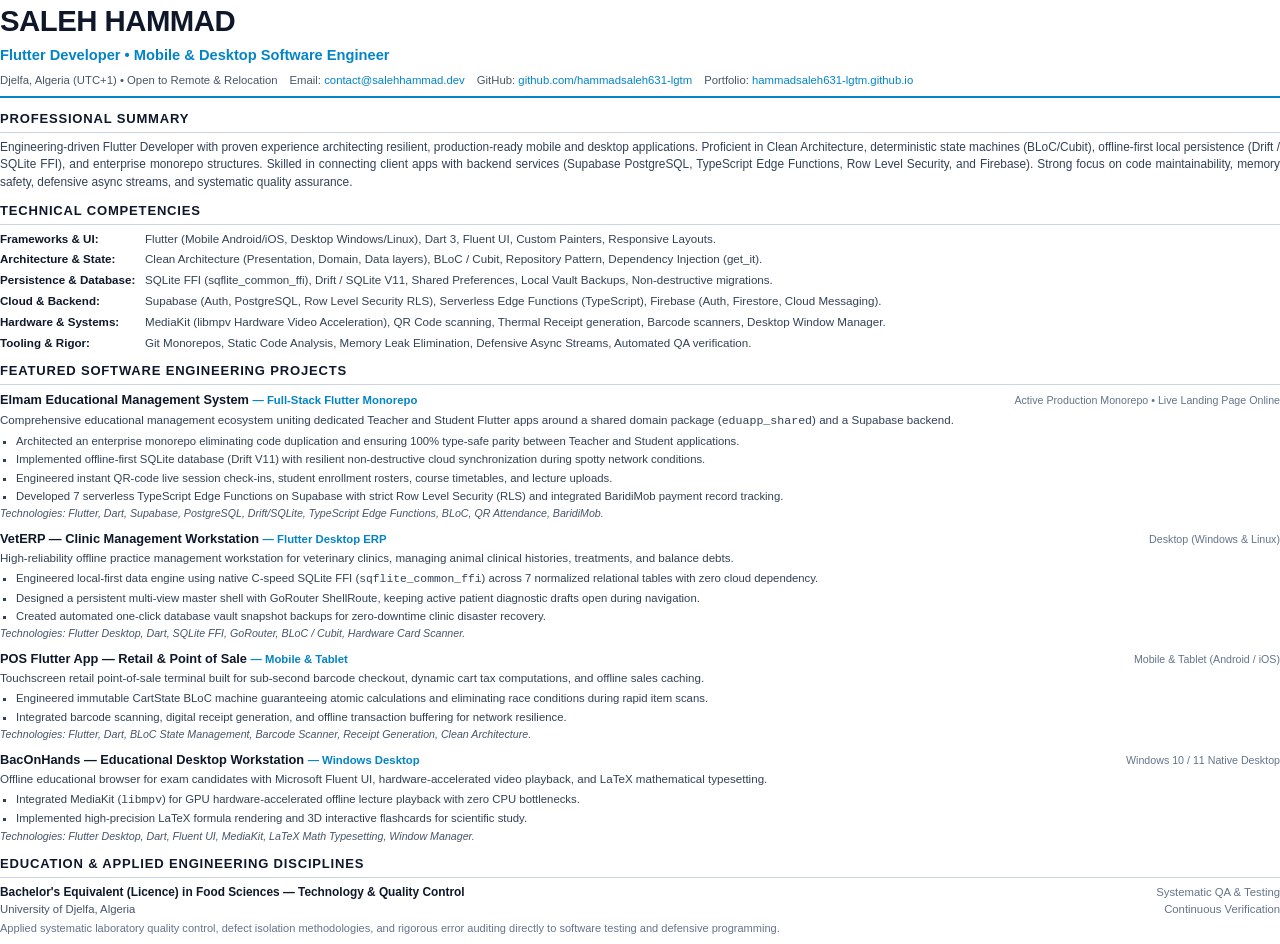
==== public/assets/docs/Saleh_Hammad_Flutter_Developer_Resume.html @ 2e01a414 "feat: integrate Elmam flagship screenshots, add ATS Flutter resume, and enhance recruiter conversion" ====
<!DOCTYPE html>
<html lang="en">
<head>
<meta charset="utf-8">
<title>Saleh Hammad — Flutter Developer Resume</title>
<style>
  @page {
    size: A4;
    margin: 12mm 15mm;
  }
  * {
    box-sizing: border-box;
    margin: 0;
    padding: 0;
  }
  body {
    font-family: -apple-system, BlinkMacSystemFont, 'Segoe UI', Roboto, 'Helvetica Neue', Arial, sans-serif;
    color: #1e293b;
    background: #ffffff;
    font-size: 9.5pt;
    line-height: 1.45;
  }
  .header {
    border-bottom: 2px solid #0284c7;
    padding-bottom: 8px;
    margin-bottom: 12px;
  }
  .name {
    font-size: 22pt;
    font-weight: 800;
    color: #0f172a;
    letter-spacing: -0.5px;
    text-transform: uppercase;
  }
  .headline {
    font-size: 11pt;
    font-weight: 600;
    color: #0284c7;
    margin-top: 2px;
    margin-bottom: 6px;
  }
  .contact-bar {
    font-size: 8.5pt;
    color: #475569;
    display: flex;
    flex-wrap: wrap;
    gap: 12px;
  }
  .contact-bar a {
    color: #0284c7;
    text-decoration: none;
    font-weight: 500;
  }
  
  .section {
    margin-bottom: 11px;
  }
  .section-title {
    font-size: 9.8pt;
    font-weight: 800;
    color: #0f172a;
    text-transform: uppercase;
    letter-spacing: 0.8px;
    border-bottom: 1px solid #cbd5e1;
    padding-bottom: 3px;
    margin-bottom: 6px;
  }
  
  .summary {
    font-size: 8.9pt;
    color: #334155;
    text-align: justify;
  }

  .skills-grid {
    display: grid;
    grid-template-columns: 145px 1fr;
    row-gap: 4px;
    font-size: 8.7pt;
  }
  .skill-category {
    font-weight: 700;
    color: #0f172a;
  }
  .skill-items {
    color: #334155;
  }
  
  .project-item {
    margin-bottom: 8px;
  }
  .project-header {
    display: flex;
    justify-content: space-between;
    align-items: baseline;
    margin-bottom: 2px;
  }
  .project-title {
    font-size: 9.6pt;
    font-weight: 700;
    color: #0f172a;
  }
  .project-role {
    font-size: 8.5pt;
    color: #0284c7;
    font-weight: 600;
  }
  .project-meta {
    font-size: 8pt;
    color: #64748b;
  }
  .project-desc {
    font-size: 8.7pt;
    color: #334155;
    margin-bottom: 3px;
  }
  .project-bullets {
    list-style-type: square;
    margin-left: 16px;
    font-size: 8.5pt;
    color: #334155;
  }
  .project-bullets li {
    margin-bottom: 2px;
  }
  .project-tech {
    font-size: 8pt;
    color: #475569;
    font-style: italic;
    margin-top: 2px;
  }

  .education-block {
    display: flex;
    justify-content: space-between;
    font-size: 8.9pt;
  }
  .edu-degree {
    font-weight: 700;
    color: #0f172a;
  }
  .edu-school {
    color: #475569;
    font-size: 8.5pt;
  }
  .edu-note {
    font-size: 8.3pt;
    color: #64748b;
    margin-top: 2px;
  }
</style>
</head>
<body>

  <div class="header">
    <div class="name">Saleh Hammad</div>
    <div class="headline">Flutter Developer &bull; Mobile & Desktop Software Engineer</div>
    <div class="contact-bar">
      <span>Djelfa, Algeria (UTC+1) &bull; Open to Remote & Relocation</span>
      <span>Email: <a href="mailto:contact@salehhammad.dev">contact@salehhammad.dev</a></span>
      <span>GitHub: <a href="https://github.com/hammadsaleh631-lgtm">github.com/hammadsaleh631-lgtm</a></span>
      <span>Portfolio: <a href="https://hammadsaleh631-lgtm.github.io">hammadsaleh631-lgtm.github.io</a></span>
    </div>
  </div>

  <div class="section">
    <div class="section-title">Professional Summary</div>
    <p class="summary">
      Engineering-driven Flutter Developer with proven experience architecting resilient, production-ready mobile and desktop applications. Proficient in Clean Architecture, deterministic state machines (BLoC/Cubit), offline-first local persistence (Drift / SQLite FFI), and enterprise monorepo structures. Skilled in connecting client apps with backend services (Supabase PostgreSQL, TypeScript Edge Functions, Row Level Security, and Firebase). Strong focus on code maintainability, memory safety, defensive async streams, and systematic quality assurance.
    </p>
  </div>

  <div class="section">
    <div class="section-title">Technical Competencies</div>
    <div class="skills-grid">
      <div class="skill-category">Frameworks & UI:</div>
      <div class="skill-items">Flutter (Mobile Android/iOS, Desktop Windows/Linux), Dart 3, Fluent UI, Custom Painters, Responsive Layouts.</div>
      
      <div class="skill-category">Architecture & State:</div>
      <div class="skill-items">Clean Architecture (Presentation, Domain, Data layers), BLoC / Cubit, Repository Pattern, Dependency Injection (get_it).</div>
      
      <div class="skill-category">Persistence & Database:</div>
      <div class="skill-items">SQLite FFI (sqflite_common_ffi), Drift / SQLite V11, Shared Preferences, Local Vault Backups, Non-destructive migrations.</div>
      
      <div class="skill-category">Cloud & Backend:</div>
      <div class="skill-items">Supabase (Auth, PostgreSQL, Row Level Security RLS), Serverless Edge Functions (TypeScript), Firebase (Auth, Firestore, Cloud Messaging).</div>
      
      <div class="skill-category">Hardware & Systems:</div>
      <div class="skill-items">MediaKit (libmpv Hardware Video Acceleration), QR Code scanning, Thermal Receipt generation, Barcode scanners, Desktop Window Manager.</div>
      
      <div class="skill-category">Tooling & Rigor:</div>
      <div class="skill-items">Git Monorepos, Static Code Analysis, Memory Leak Elimination, Defensive Async Streams, Automated QA verification.</div>
    </div>
  </div>

  <div class="section">
    <div class="section-title">Featured Software Engineering Projects</div>

    <!-- Project 1: Elmam -->
    <div class="project-item">
      <div class="project-header">
        <div>
          <span class="project-title">Elmam Educational Management System</span>
          <span class="project-role"> — Full-Stack Flutter Monorepo</span>
        </div>
        <div class="project-meta">Active Production Monorepo &bull; Live Landing Page Online</div>
      </div>
      <p class="project-desc">
        Comprehensive educational management ecosystem uniting dedicated Teacher and Student Flutter apps around a shared domain package (<code>eduapp_shared</code>) and a Supabase backend.
      </p>
      <ul class="project-bullets">
        <li>Architected an enterprise monorepo eliminating code duplication and ensuring 100% type-safe parity between Teacher and Student applications.</li>
        <li>Implemented offline-first SQLite database (Drift V11) with resilient non-destructive cloud synchronization during spotty network conditions.</li>
        <li>Engineered instant QR-code live session check-ins, student enrollment rosters, course timetables, and lecture uploads.</li>
        <li>Developed 7 serverless TypeScript Edge Functions on Supabase with strict Row Level Security (RLS) and integrated BaridiMob payment record tracking.</li>
      </ul>
      <div class="project-tech">Technologies: Flutter, Dart, Supabase, PostgreSQL, Drift/SQLite, TypeScript Edge Functions, BLoC, QR Attendance, BaridiMob.</div>
    </div>

    <!-- Project 2: VetERP -->
    <div class="project-item">
      <div class="project-header">
        <div>
          <span class="project-title">VetERP — Clinic Management Workstation</span>
          <span class="project-role"> — Flutter Desktop ERP</span>
        </div>
        <div class="project-meta">Desktop (Windows & Linux)</div>
      </div>
      <p class="project-desc">
        High-reliability offline practice management workstation for veterinary clinics, managing animal clinical histories, treatments, and balance debts.
      </p>
      <ul class="project-bullets">
        <li>Engineered local-first data engine using native C-speed SQLite FFI (<code>sqflite_common_ffi</code>) across 7 normalized relational tables with zero cloud dependency.</li>
        <li>Designed a persistent multi-view master shell with GoRouter ShellRoute, keeping active patient diagnostic drafts open during navigation.</li>
        <li>Created automated one-click database vault snapshot backups for zero-downtime clinic disaster recovery.</li>
      </ul>
      <div class="project-tech">Technologies: Flutter Desktop, Dart, SQLite FFI, GoRouter, BLoC / Cubit, Hardware Card Scanner.</div>
    </div>

    <!-- Project 3: POS Flutter App -->
    <div class="project-item">
      <div class="project-header">
        <div>
          <span class="project-title">POS Flutter App — Retail & Point of Sale</span>
          <span class="project-role"> — Mobile & Tablet</span>
        </div>
        <div class="project-meta">Mobile & Tablet (Android / iOS)</div>
      </div>
      <p class="project-desc">
        Touchscreen retail point-of-sale terminal built for sub-second barcode checkout, dynamic cart tax computations, and offline sales caching.
      </p>
      <ul class="project-bullets">
        <li>Engineered immutable CartState BLoC machine guaranteeing atomic calculations and eliminating race conditions during rapid item scans.</li>
        <li>Integrated barcode scanning, digital receipt generation, and offline transaction buffering for network resilience.</li>
      </ul>
      <div class="project-tech">Technologies: Flutter, Dart, BLoC State Management, Barcode Scanner, Receipt Generation, Clean Architecture.</div>
    </div>

    <!-- Project 4: BacOnHands -->
    <div class="project-item">
      <div class="project-header">
        <div>
          <span class="project-title">BacOnHands — Educational Desktop Workstation</span>
          <span class="project-role"> — Windows Desktop</span>
        </div>
        <div class="project-meta">Windows 10 / 11 Native Desktop</div>
      </div>
      <p class="project-desc">
        Offline educational browser for exam candidates with Microsoft Fluent UI, hardware-accelerated video playback, and LaTeX mathematical typesetting.
      </p>
      <ul class="project-bullets">
        <li>Integrated MediaKit (<code>libmpv</code>) for GPU hardware-accelerated offline lecture playback with zero CPU bottlenecks.</li>
        <li>Implemented high-precision LaTeX formula rendering and 3D interactive flashcards for scientific study.</li>
      </ul>
      <div class="project-tech">Technologies: Flutter Desktop, Dart, Fluent UI, MediaKit, LaTeX Math Typesetting, Window Manager.</div>
    </div>
  </div>

  <div class="section">
    <div class="section-title">Education & Applied Engineering Disciplines</div>
    <div class="education-block">
      <div>
        <div class="edu-degree">Bachelor's Equivalent (Licence) in Food Sciences — Technology & Quality Control</div>
        <div class="edu-school">University of Djelfa, Algeria</div>
        <div class="edu-note">Applied systematic laboratory quality control, defect isolation methodologies, and rigorous error auditing directly to software testing and defensive programming.</div>
      </div>
      <div style="font-size: 8.5pt; color: #64748b; text-align: right;">
        <div>Systematic QA & Testing</div>
        <div>Continuous Verification</div>
      </div>
    </div>
  </div>

</body>
</html>
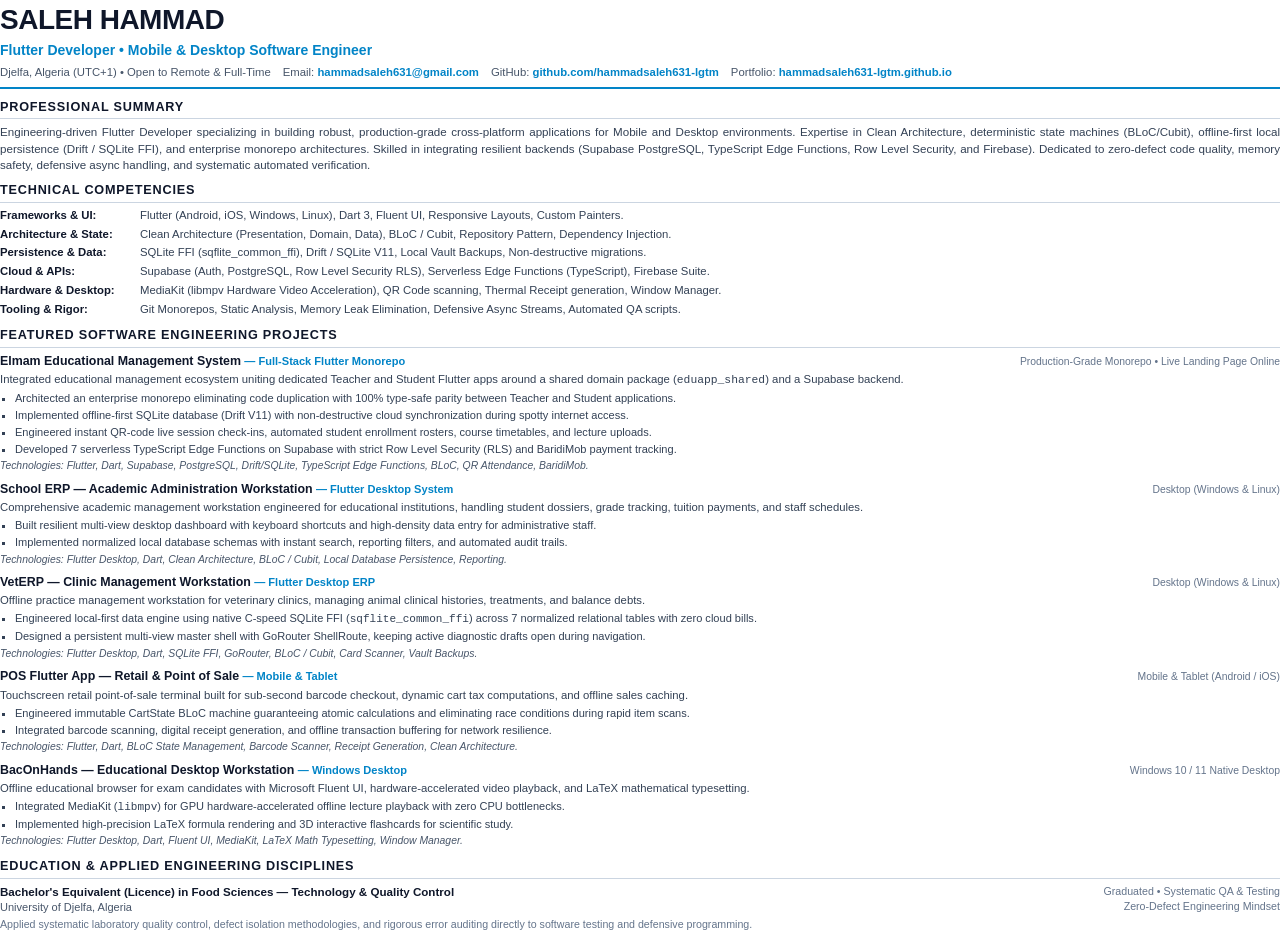
==== commit 56b462c6: "feat: add School ERP workstation, integrate interactive carousels with desktop frames, and use verif" ====
--- a/public/assets/docs/Saleh_Hammad_Flutter_Developer_Resume.html
+++ b/public/assets/docs/Saleh_Hammad_Flutter_Developer_Resume.html
@@ -1,172 +1,201 @@
 <!DOCTYPE html>
 <html lang="en">
+
 <head>
-<meta charset="utf-8">
-<title>Saleh Hammad — Flutter Developer Resume</title>
-<style>
-  @page {
-    size: A4;
-    margin: 12mm 15mm;
-  }
-  * {
-    box-sizing: border-box;
-    margin: 0;
-    padding: 0;
-  }
-  body {
-    font-family: -apple-system, BlinkMacSystemFont, 'Segoe UI', Roboto, 'Helvetica Neue', Arial, sans-serif;
-    color: #1e293b;
-    background: #ffffff;
-    font-size: 9.5pt;
-    line-height: 1.45;
-  }
-  .header {
-    border-bottom: 2px solid #0284c7;
-    padding-bottom: 8px;
-    margin-bottom: 12px;
-  }
-  .name {
-    font-size: 22pt;
-    font-weight: 800;
-    color: #0f172a;
-    letter-spacing: -0.5px;
-    text-transform: uppercase;
-  }
-  .headline {
-    font-size: 11pt;
-    font-weight: 600;
-    color: #0284c7;
-    margin-top: 2px;
-    margin-bottom: 6px;
-  }
-  .contact-bar {
-    font-size: 8.5pt;
-    color: #475569;
-    display: flex;
-    flex-wrap: wrap;
-    gap: 12px;
-  }
-  .contact-bar a {
-    color: #0284c7;
-    text-decoration: none;
-    font-weight: 500;
-  }
-  
-  .section {
-    margin-bottom: 11px;
-  }
-  .section-title {
-    font-size: 9.8pt;
-    font-weight: 800;
-    color: #0f172a;
-    text-transform: uppercase;
-    letter-spacing: 0.8px;
-    border-bottom: 1px solid #cbd5e1;
-    padding-bottom: 3px;
-    margin-bottom: 6px;
-  }
-  
-  .summary {
-    font-size: 8.9pt;
-    color: #334155;
-    text-align: justify;
-  }
-
-  .skills-grid {
-    display: grid;
-    grid-template-columns: 145px 1fr;
-    row-gap: 4px;
-    font-size: 8.7pt;
-  }
-  .skill-category {
-    font-weight: 700;
-    color: #0f172a;
-  }
-  .skill-items {
-    color: #334155;
-  }
-  
-  .project-item {
-    margin-bottom: 8px;
-  }
-  .project-header {
-    display: flex;
-    justify-content: space-between;
-    align-items: baseline;
-    margin-bottom: 2px;
-  }
-  .project-title {
-    font-size: 9.6pt;
-    font-weight: 700;
-    color: #0f172a;
-  }
-  .project-role {
-    font-size: 8.5pt;
-    color: #0284c7;
-    font-weight: 600;
-  }
-  .project-meta {
-    font-size: 8pt;
-    color: #64748b;
-  }
-  .project-desc {
-    font-size: 8.7pt;
-    color: #334155;
-    margin-bottom: 3px;
-  }
-  .project-bullets {
-    list-style-type: square;
-    margin-left: 16px;
-    font-size: 8.5pt;
-    color: #334155;
-  }
-  .project-bullets li {
-    margin-bottom: 2px;
-  }
-  .project-tech {
-    font-size: 8pt;
-    color: #475569;
-    font-style: italic;
-    margin-top: 2px;
-  }
-
-  .education-block {
-    display: flex;
-    justify-content: space-between;
-    font-size: 8.9pt;
-  }
-  .edu-degree {
-    font-weight: 700;
-    color: #0f172a;
-  }
-  .edu-school {
-    color: #475569;
-    font-size: 8.5pt;
-  }
-  .edu-note {
-    font-size: 8.3pt;
-    color: #64748b;
-    margin-top: 2px;
-  }
-</style>
+  <meta charset="utf-8">
+  <title>Abdelmoumen Salah Hammad — Flutter Developer Resume</title>
+  <style>
+    @page {
+      size: A4;
+      margin: 10mm 14mm;
+    }
+
+    * {
+      box-sizing: border-box;
+      margin: 0;
+      padding: 0;
+    }
+
+    body {
+      font-family: -apple-system, BlinkMacSystemFont, 'Segoe UI', Roboto, 'Helvetica Neue', Arial, sans-serif;
+      color: #1e293b;
+      background: #ffffff;
+      font-size: 9pt;
+      line-height: 1.4;
+    }
+
+    .header {
+      border-bottom: 2px solid #0284c7;
+      padding-bottom: 6px;
+      margin-bottom: 10px;
+    }
+
+    .name {
+      font-size: 21pt;
+      font-weight: 800;
+      color: #0f172a;
+      letter-spacing: -0.5px;
+      text-transform: uppercase;
+    }
+
+    .headline {
+      font-size: 10.5pt;
+      font-weight: 600;
+      color: #0284c7;
+      margin-top: 2px;
+      margin-bottom: 4px;
+    }
+
+    .contact-bar {
+      font-size: 8.5pt;
+      color: #475569;
+      display: flex;
+      flex-wrap: wrap;
+      gap: 12px;
+    }
+
+    .contact-bar a {
+      color: #0284c7;
+      text-decoration: none;
+      font-weight: 600;
+    }
+
+    .section {
+      margin-bottom: 9px;
+    }
+
+    .section-title {
+      font-size: 9.5pt;
+      font-weight: 800;
+      color: #0f172a;
+      text-transform: uppercase;
+      letter-spacing: 0.8px;
+      border-bottom: 1px solid #cbd5e1;
+      padding-bottom: 2px;
+      margin-bottom: 5px;
+    }
+
+    .summary {
+      font-size: 8.7pt;
+      color: #334155;
+      text-align: justify;
+    }
+
+    .skills-grid {
+      display: grid;
+      grid-template-columns: 140px 1fr;
+      row-gap: 3px;
+      font-size: 8.5pt;
+    }
+
+    .skill-category {
+      font-weight: 700;
+      color: #0f172a;
+    }
+
+    .skill-items {
+      color: #334155;
+    }
+
+    .project-item {
+      margin-bottom: 7px;
+    }
+
+    .project-header {
+      display: flex;
+      justify-content: space-between;
+      align-items: baseline;
+      margin-bottom: 2px;
+    }
+
+    .project-title {
+      font-size: 9.3pt;
+      font-weight: 700;
+      color: #0f172a;
+    }
+
+    .project-role {
+      font-size: 8.3pt;
+      color: #0284c7;
+      font-weight: 600;
+    }
+
+    .project-meta {
+      font-size: 7.8pt;
+      color: #64748b;
+    }
+
+    .project-desc {
+      font-size: 8.5pt;
+      color: #334155;
+      margin-bottom: 2px;
+    }
+
+    .project-bullets {
+      list-style-type: square;
+      margin-left: 15px;
+      font-size: 8.3pt;
+      color: #334155;
+    }
+
+    .project-bullets li {
+      margin-bottom: 1.5px;
+    }
+
+    .project-tech {
+      font-size: 7.8pt;
+      color: #475569;
+      font-style: italic;
+      margin-top: 2px;
+    }
+
+    .education-block {
+      display: flex;
+      justify-content: space-between;
+      font-size: 8.7pt;
+    }
+
+    .edu-degree {
+      font-weight: 700;
+      color: #0f172a;
+    }
+
+    .edu-school {
+      color: #475569;
+      font-size: 8.3pt;
+    }
+
+    .edu-note {
+      font-size: 8pt;
+      color: #64748b;
+      margin-top: 2px;
+    }
+  </style>
 </head>
+
 <body>
 
   <div class="header">
     <div class="name">Saleh Hammad</div>
     <div class="headline">Flutter Developer &bull; Mobile & Desktop Software Engineer</div>
     <div class="contact-bar">
-      <span>Djelfa, Algeria (UTC+1) &bull; Open to Remote & Relocation</span>
-      <span>Email: <a href="mailto:contact@salehhammad.dev">contact@salehhammad.dev</a></span>
+      <span>Djelfa, Algeria (UTC+1) &bull; Open to Remote & Full-Time</span>
+      <span>Email: <a href="mailto:hammadsaleh631@gmail.com">hammadsaleh631@gmail.com</a></span>
       <span>GitHub: <a href="https://github.com/hammadsaleh631-lgtm">github.com/hammadsaleh631-lgtm</a></span>
-      <span>Portfolio: <a href="https://hammadsaleh631-lgtm.github.io">hammadsaleh631-lgtm.github.io</a></span>
+      <span>Portfolio: <a
+          href="https://hammadsaleh631-lgtm.github.io/portfolio/">hammadsaleh631-lgtm.github.io</a></span>
     </div>
   </div>
 
   <div class="section">
     <div class="section-title">Professional Summary</div>
     <p class="summary">
-      Engineering-driven Flutter Developer with proven experience architecting resilient, production-ready mobile and desktop applications. Proficient in Clean Architecture, deterministic state machines (BLoC/Cubit), offline-first local persistence (Drift / SQLite FFI), and enterprise monorepo structures. Skilled in connecting client apps with backend services (Supabase PostgreSQL, TypeScript Edge Functions, Row Level Security, and Firebase). Strong focus on code maintainability, memory safety, defensive async streams, and systematic quality assurance.
+      Engineering-driven Flutter Developer specializing in building robust, production-grade cross-platform applications
+      for Mobile and Desktop environments. Expertise in Clean Architecture, deterministic state machines (BLoC/Cubit),
+      offline-first local persistence (Drift / SQLite FFI), and enterprise monorepo architectures. Skilled in
+      integrating resilient backends (Supabase PostgreSQL, TypeScript Edge Functions, Row Level Security, and Firebase).
+      Dedicated to zero-defect code quality, memory safety, defensive async handling, and systematic automated
+      verification.
     </p>
   </div>
 
@@ -174,22 +203,28 @@
     <div class="section-title">Technical Competencies</div>
     <div class="skills-grid">
       <div class="skill-category">Frameworks & UI:</div>
-      <div class="skill-items">Flutter (Mobile Android/iOS, Desktop Windows/Linux), Dart 3, Fluent UI, Custom Painters, Responsive Layouts.</div>
-      
+      <div class="skill-items">Flutter (Android, iOS, Windows, Linux), Dart 3, Fluent UI, Responsive Layouts, Custom
+        Painters.</div>
+
       <div class="skill-category">Architecture & State:</div>
-      <div class="skill-items">Clean Architecture (Presentation, Domain, Data layers), BLoC / Cubit, Repository Pattern, Dependency Injection (get_it).</div>
-      
-      <div class="skill-category">Persistence & Database:</div>
-      <div class="skill-items">SQLite FFI (sqflite_common_ffi), Drift / SQLite V11, Shared Preferences, Local Vault Backups, Non-destructive migrations.</div>
-      
-      <div class="skill-category">Cloud & Backend:</div>
-      <div class="skill-items">Supabase (Auth, PostgreSQL, Row Level Security RLS), Serverless Edge Functions (TypeScript), Firebase (Auth, Firestore, Cloud Messaging).</div>
-      
-      <div class="skill-category">Hardware & Systems:</div>
-      <div class="skill-items">MediaKit (libmpv Hardware Video Acceleration), QR Code scanning, Thermal Receipt generation, Barcode scanners, Desktop Window Manager.</div>
-      
+      <div class="skill-items">Clean Architecture (Presentation, Domain, Data), BLoC / Cubit, Repository Pattern,
+        Dependency Injection.</div>
+
+      <div class="skill-category">Persistence & Data:</div>
+      <div class="skill-items">SQLite FFI (sqflite_common_ffi), Drift / SQLite V11, Local Vault Backups, Non-destructive
+        migrations.</div>
+
+      <div class="skill-category">Cloud & APIs:</div>
+      <div class="skill-items">Supabase (Auth, PostgreSQL, Row Level Security RLS), Serverless Edge Functions
+        (TypeScript), Firebase Suite.</div>
+
+      <div class="skill-category">Hardware & Desktop:</div>
+      <div class="skill-items">MediaKit (libmpv Hardware Video Acceleration), QR Code scanning, Thermal Receipt
+        generation, Window Manager.</div>
+
       <div class="skill-category">Tooling & Rigor:</div>
-      <div class="skill-items">Git Monorepos, Static Code Analysis, Memory Leak Elimination, Defensive Async Streams, Automated QA verification.</div>
+      <div class="skill-items">Git Monorepos, Static Analysis, Memory Leak Elimination, Defensive Async Streams,
+        Automated QA scripts.</div>
     </div>
   </div>
 
@@ -203,21 +238,50 @@
           <span class="project-title">Elmam Educational Management System</span>
           <span class="project-role"> — Full-Stack Flutter Monorepo</span>
         </div>
-        <div class="project-meta">Active Production Monorepo &bull; Live Landing Page Online</div>
-      </div>
-      <p class="project-desc">
-        Comprehensive educational management ecosystem uniting dedicated Teacher and Student Flutter apps around a shared domain package (<code>eduapp_shared</code>) and a Supabase backend.
-      </p>
-      <ul class="project-bullets">
-        <li>Architected an enterprise monorepo eliminating code duplication and ensuring 100% type-safe parity between Teacher and Student applications.</li>
-        <li>Implemented offline-first SQLite database (Drift V11) with resilient non-destructive cloud synchronization during spotty network conditions.</li>
-        <li>Engineered instant QR-code live session check-ins, student enrollment rosters, course timetables, and lecture uploads.</li>
-        <li>Developed 7 serverless TypeScript Edge Functions on Supabase with strict Row Level Security (RLS) and integrated BaridiMob payment record tracking.</li>
-      </ul>
-      <div class="project-tech">Technologies: Flutter, Dart, Supabase, PostgreSQL, Drift/SQLite, TypeScript Edge Functions, BLoC, QR Attendance, BaridiMob.</div>
-    </div>
-
-    <!-- Project 2: VetERP -->
+        <div class="project-meta">Production-Grade Monorepo &bull; Live Landing Page Online</div>
+      </div>
+      <p class="project-desc">
+        Integrated educational management ecosystem uniting dedicated Teacher and Student Flutter apps around a shared
+        domain package (<code>eduapp_shared</code>) and a Supabase backend.
+      </p>
+      <ul class="project-bullets">
+        <li>Architected an enterprise monorepo eliminating code duplication with 100% type-safe parity between Teacher
+          and Student applications.</li>
+        <li>Implemented offline-first SQLite database (Drift V11) with non-destructive cloud synchronization during
+          spotty internet access.</li>
+        <li>Engineered instant QR-code live session check-ins, automated student enrollment rosters, course timetables,
+          and lecture uploads.</li>
+        <li>Developed 7 serverless TypeScript Edge Functions on Supabase with strict Row Level Security (RLS) and
+          BaridiMob payment tracking.</li>
+      </ul>
+      <div class="project-tech">Technologies: Flutter, Dart, Supabase, PostgreSQL, Drift/SQLite, TypeScript Edge
+        Functions, BLoC, QR Attendance, BaridiMob.</div>
+    </div>
+
+    <!-- Project 2: School ERP -->
+    <div class="project-item">
+      <div class="project-header">
+        <div>
+          <span class="project-title">School ERP — Academic Administration Workstation</span>
+          <span class="project-role"> — Flutter Desktop System</span>
+        </div>
+        <div class="project-meta">Desktop (Windows & Linux)</div>
+      </div>
+      <p class="project-desc">
+        Comprehensive academic management workstation engineered for educational institutions, handling student
+        dossiers, grade tracking, tuition payments, and staff schedules.
+      </p>
+      <ul class="project-bullets">
+        <li>Built resilient multi-view desktop dashboard with keyboard shortcuts and high-density data entry for
+          administrative staff.</li>
+        <li>Implemented normalized local database schemas with instant search, reporting filters, and automated audit
+          trails.</li>
+      </ul>
+      <div class="project-tech">Technologies: Flutter Desktop, Dart, Clean Architecture, BLoC / Cubit, Local Database
+        Persistence, Reporting.</div>
+    </div>
+
+    <!-- Project 3: VetERP -->
     <div class="project-item">
       <div class="project-header">
         <div>
@@ -227,17 +291,20 @@
         <div class="project-meta">Desktop (Windows & Linux)</div>
       </div>
       <p class="project-desc">
-        High-reliability offline practice management workstation for veterinary clinics, managing animal clinical histories, treatments, and balance debts.
-      </p>
-      <ul class="project-bullets">
-        <li>Engineered local-first data engine using native C-speed SQLite FFI (<code>sqflite_common_ffi</code>) across 7 normalized relational tables with zero cloud dependency.</li>
-        <li>Designed a persistent multi-view master shell with GoRouter ShellRoute, keeping active patient diagnostic drafts open during navigation.</li>
-        <li>Created automated one-click database vault snapshot backups for zero-downtime clinic disaster recovery.</li>
-      </ul>
-      <div class="project-tech">Technologies: Flutter Desktop, Dart, SQLite FFI, GoRouter, BLoC / Cubit, Hardware Card Scanner.</div>
-    </div>
-
-    <!-- Project 3: POS Flutter App -->
+        Offline practice management workstation for veterinary clinics, managing animal clinical histories, treatments,
+        and balance debts.
+      </p>
+      <ul class="project-bullets">
+        <li>Engineered local-first data engine using native C-speed SQLite FFI (<code>sqflite_common_ffi</code>) across
+          7 normalized relational tables with zero cloud bills.</li>
+        <li>Designed a persistent multi-view master shell with GoRouter ShellRoute, keeping active diagnostic drafts
+          open during navigation.</li>
+      </ul>
+      <div class="project-tech">Technologies: Flutter Desktop, Dart, SQLite FFI, GoRouter, BLoC / Cubit, Card Scanner,
+        Vault Backups.</div>
+    </div>
+
+    <!-- Project 4: POS Flutter App -->
     <div class="project-item">
       <div class="project-header">
         <div>
@@ -247,16 +314,20 @@
         <div class="project-meta">Mobile & Tablet (Android / iOS)</div>
       </div>
       <p class="project-desc">
-        Touchscreen retail point-of-sale terminal built for sub-second barcode checkout, dynamic cart tax computations, and offline sales caching.
-      </p>
-      <ul class="project-bullets">
-        <li>Engineered immutable CartState BLoC machine guaranteeing atomic calculations and eliminating race conditions during rapid item scans.</li>
-        <li>Integrated barcode scanning, digital receipt generation, and offline transaction buffering for network resilience.</li>
-      </ul>
-      <div class="project-tech">Technologies: Flutter, Dart, BLoC State Management, Barcode Scanner, Receipt Generation, Clean Architecture.</div>
-    </div>
-
-    <!-- Project 4: BacOnHands -->
+        Touchscreen retail point-of-sale terminal built for sub-second barcode checkout, dynamic cart tax computations,
+        and offline sales caching.
+      </p>
+      <ul class="project-bullets">
+        <li>Engineered immutable CartState BLoC machine guaranteeing atomic calculations and eliminating race conditions
+          during rapid item scans.</li>
+        <li>Integrated barcode scanning, digital receipt generation, and offline transaction buffering for network
+          resilience.</li>
+      </ul>
+      <div class="project-tech">Technologies: Flutter, Dart, BLoC State Management, Barcode Scanner, Receipt Generation,
+        Clean Architecture.</div>
+    </div>
+
+    <!-- Project 5: BacOnHands -->
     <div class="project-item">
       <div class="project-header">
         <div>
@@ -266,13 +337,16 @@
         <div class="project-meta">Windows 10 / 11 Native Desktop</div>
       </div>
       <p class="project-desc">
-        Offline educational browser for exam candidates with Microsoft Fluent UI, hardware-accelerated video playback, and LaTeX mathematical typesetting.
-      </p>
-      <ul class="project-bullets">
-        <li>Integrated MediaKit (<code>libmpv</code>) for GPU hardware-accelerated offline lecture playback with zero CPU bottlenecks.</li>
+        Offline educational browser for exam candidates with Microsoft Fluent UI, hardware-accelerated video playback,
+        and LaTeX mathematical typesetting.
+      </p>
+      <ul class="project-bullets">
+        <li>Integrated MediaKit (<code>libmpv</code>) for GPU hardware-accelerated offline lecture playback with zero
+          CPU bottlenecks.</li>
         <li>Implemented high-precision LaTeX formula rendering and 3D interactive flashcards for scientific study.</li>
       </ul>
-      <div class="project-tech">Technologies: Flutter Desktop, Dart, Fluent UI, MediaKit, LaTeX Math Typesetting, Window Manager.</div>
+      <div class="project-tech">Technologies: Flutter Desktop, Dart, Fluent UI, MediaKit, LaTeX Math Typesetting, Window
+        Manager.</div>
     </div>
   </div>
 
@@ -282,14 +356,16 @@
       <div>
         <div class="edu-degree">Bachelor's Equivalent (Licence) in Food Sciences — Technology & Quality Control</div>
         <div class="edu-school">University of Djelfa, Algeria</div>
-        <div class="edu-note">Applied systematic laboratory quality control, defect isolation methodologies, and rigorous error auditing directly to software testing and defensive programming.</div>
-      </div>
-      <div style="font-size: 8.5pt; color: #64748b; text-align: right;">
-        <div>Systematic QA & Testing</div>
-        <div>Continuous Verification</div>
+        <div class="edu-note">Applied systematic laboratory quality control, defect isolation methodologies, and
+          rigorous error auditing directly to software testing and defensive programming.</div>
+      </div>
+      <div style="font-size: 8pt; color: #64748b; text-align: right;">
+        <div>Graduated &bull; Systematic QA & Testing</div>
+        <div>Zero-Defect Engineering Mindset</div>
       </div>
     </div>
   </div>
 
 </body>
-</html>
+
+</html>
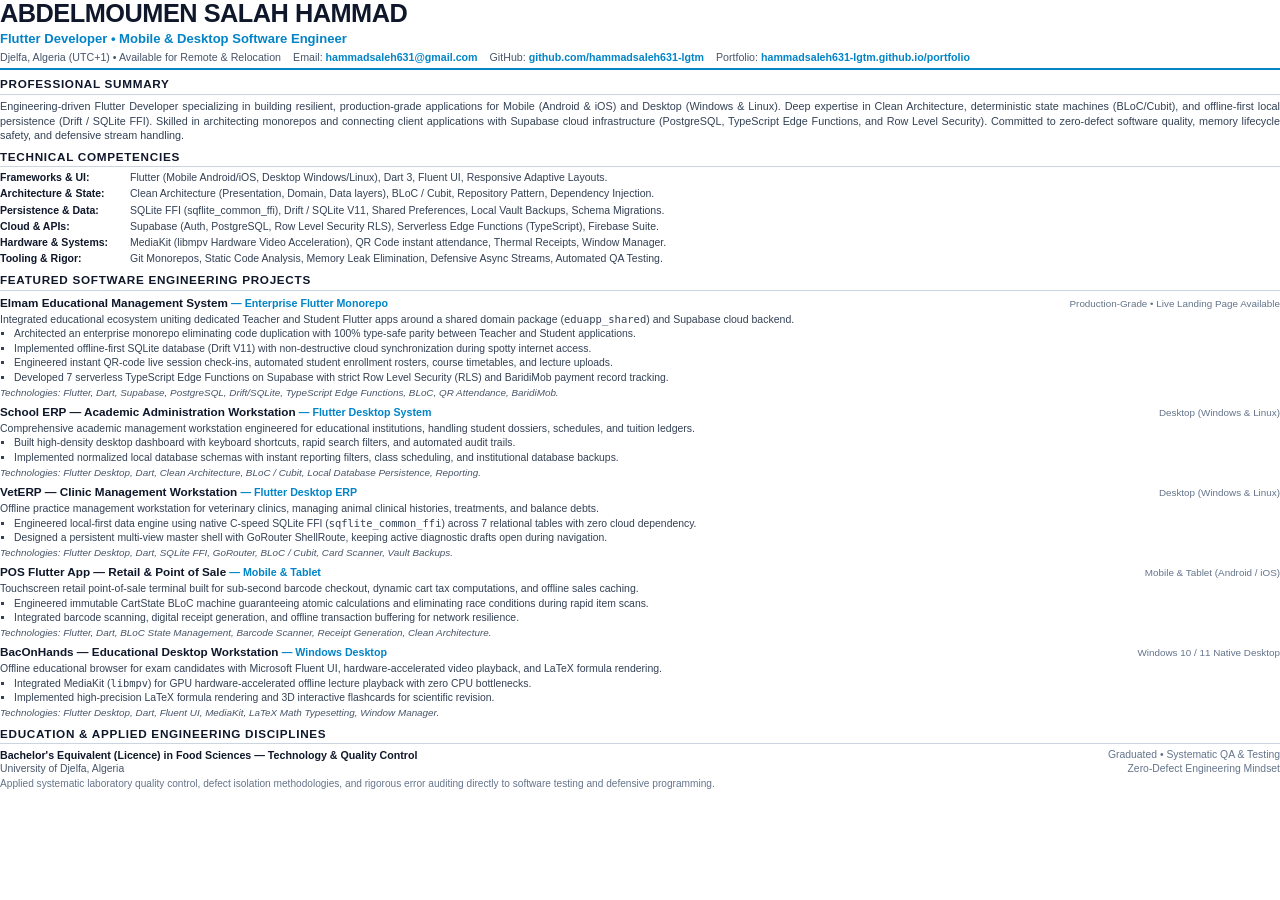
==== commit 5731f055: "fix(resume): set full name to Abdelmoumen Salah Hammad and optimize layout into perfect 1-page ATS P" ====
--- a/public/assets/docs/Saleh_Hammad_Flutter_Developer_Resume.html
+++ b/public/assets/docs/Saleh_Hammad_Flutter_Developer_Resume.html
@@ -1,13 +1,12 @@
 <!DOCTYPE html>
 <html lang="en">
-
 <head>
   <meta charset="utf-8">
   <title>Abdelmoumen Salah Hammad — Flutter Developer Resume</title>
   <style>
     @page {
       size: A4;
-      margin: 10mm 14mm;
+      margin: 8mm 12mm;
     }
 
     * {
@@ -20,34 +19,35 @@
       font-family: -apple-system, BlinkMacSystemFont, 'Segoe UI', Roboto, 'Helvetica Neue', Arial, sans-serif;
       color: #1e293b;
       background: #ffffff;
-      font-size: 9pt;
-      line-height: 1.4;
+      font-size: 8.5pt;
+      line-height: 1.33;
     }
 
     .header {
       border-bottom: 2px solid #0284c7;
-      padding-bottom: 6px;
-      margin-bottom: 10px;
+      padding-bottom: 4px;
+      margin-bottom: 6px;
     }
 
     .name {
-      font-size: 21pt;
+      font-size: 19pt;
       font-weight: 800;
       color: #0f172a;
       letter-spacing: -0.5px;
       text-transform: uppercase;
+      line-height: 1.1;
     }
 
     .headline {
-      font-size: 10.5pt;
+      font-size: 9.8pt;
       font-weight: 600;
       color: #0284c7;
       margin-top: 2px;
-      margin-bottom: 4px;
+      margin-bottom: 3px;
     }
 
     .contact-bar {
-      font-size: 8.5pt;
+      font-size: 8pt;
       color: #475569;
       display: flex;
       flex-wrap: wrap;
@@ -61,31 +61,34 @@
     }
 
     .section {
-      margin-bottom: 9px;
+      margin-bottom: 6px;
+      page-break-inside: avoid;
     }
 
     .section-title {
-      font-size: 9.5pt;
+      font-size: 8.8pt;
       font-weight: 800;
       color: #0f172a;
       text-transform: uppercase;
-      letter-spacing: 0.8px;
+      letter-spacing: 0.7px;
       border-bottom: 1px solid #cbd5e1;
       padding-bottom: 2px;
-      margin-bottom: 5px;
+      margin-bottom: 4px;
     }
 
     .summary {
-      font-size: 8.7pt;
+      font-size: 8.1pt;
       color: #334155;
       text-align: justify;
+      line-height: 1.35;
     }
 
     .skills-grid {
       display: grid;
-      grid-template-columns: 140px 1fr;
-      row-gap: 3px;
-      font-size: 8.5pt;
+      grid-template-columns: 130px 1fr;
+      row-gap: 2.5px;
+      font-size: 7.9pt;
+      line-height: 1.3;
     }
 
     .skill-category {
@@ -98,61 +101,64 @@
     }
 
     .project-item {
-      margin-bottom: 7px;
+      margin-bottom: 5px;
+      page-break-inside: avoid;
     }
 
     .project-header {
       display: flex;
       justify-content: space-between;
       align-items: baseline;
-      margin-bottom: 2px;
+      margin-bottom: 1px;
     }
 
     .project-title {
-      font-size: 9.3pt;
+      font-size: 8.8pt;
       font-weight: 700;
       color: #0f172a;
     }
 
     .project-role {
-      font-size: 8.3pt;
+      font-size: 8pt;
       color: #0284c7;
       font-weight: 600;
     }
 
     .project-meta {
-      font-size: 7.8pt;
+      font-size: 7.4pt;
       color: #64748b;
     }
 
     .project-desc {
-      font-size: 8.5pt;
+      font-size: 7.9pt;
       color: #334155;
-      margin-bottom: 2px;
+      margin-bottom: 1.5px;
     }
 
     .project-bullets {
       list-style-type: square;
-      margin-left: 15px;
-      font-size: 8.3pt;
+      margin-left: 14px;
+      font-size: 7.8pt;
       color: #334155;
+      line-height: 1.3;
     }
 
     .project-bullets li {
-      margin-bottom: 1.5px;
+      margin-bottom: 1px;
     }
 
     .project-tech {
-      font-size: 7.8pt;
+      font-size: 7.4pt;
       color: #475569;
       font-style: italic;
-      margin-top: 2px;
+      margin-top: 1.5px;
     }
 
     .education-block {
       display: flex;
       justify-content: space-between;
-      font-size: 8.7pt;
+      font-size: 8pt;
+      page-break-inside: avoid;
     }
 
     .edu-degree {
@@ -162,13 +168,13 @@
 
     .edu-school {
       color: #475569;
-      font-size: 8.3pt;
+      font-size: 7.8pt;
     }
 
     .edu-note {
-      font-size: 8pt;
+      font-size: 7.6pt;
       color: #64748b;
-      margin-top: 2px;
+      margin-top: 1px;
     }
   </style>
 </head>
@@ -176,26 +182,20 @@
 <body>
 
   <div class="header">
-    <div class="name">Saleh Hammad</div>
+    <div class="name">Abdelmoumen Salah Hammad</div>
     <div class="headline">Flutter Developer &bull; Mobile & Desktop Software Engineer</div>
     <div class="contact-bar">
-      <span>Djelfa, Algeria (UTC+1) &bull; Open to Remote & Full-Time</span>
+      <span>Djelfa, Algeria (UTC+1) &bull; Available for Remote & Relocation</span>
       <span>Email: <a href="mailto:hammadsaleh631@gmail.com">hammadsaleh631@gmail.com</a></span>
       <span>GitHub: <a href="https://github.com/hammadsaleh631-lgtm">github.com/hammadsaleh631-lgtm</a></span>
-      <span>Portfolio: <a
-          href="https://hammadsaleh631-lgtm.github.io/portfolio/">hammadsaleh631-lgtm.github.io</a></span>
+      <span>Portfolio: <a href="https://hammadsaleh631-lgtm.github.io/portfolio/">hammadsaleh631-lgtm.github.io/portfolio</a></span>
     </div>
   </div>
 
   <div class="section">
     <div class="section-title">Professional Summary</div>
     <p class="summary">
-      Engineering-driven Flutter Developer specializing in building robust, production-grade cross-platform applications
-      for Mobile and Desktop environments. Expertise in Clean Architecture, deterministic state machines (BLoC/Cubit),
-      offline-first local persistence (Drift / SQLite FFI), and enterprise monorepo architectures. Skilled in
-      integrating resilient backends (Supabase PostgreSQL, TypeScript Edge Functions, Row Level Security, and Firebase).
-      Dedicated to zero-defect code quality, memory safety, defensive async handling, and systematic automated
-      verification.
+      Engineering-driven Flutter Developer specializing in building resilient, production-grade applications for Mobile (Android & iOS) and Desktop (Windows & Linux). Deep expertise in Clean Architecture, deterministic state machines (BLoC/Cubit), and offline-first local persistence (Drift / SQLite FFI). Skilled in architecting monorepos and connecting client applications with Supabase cloud infrastructure (PostgreSQL, TypeScript Edge Functions, and Row Level Security). Committed to zero-defect software quality, memory lifecycle safety, and defensive stream handling.
     </p>
   </div>
 
@@ -203,28 +203,22 @@
     <div class="section-title">Technical Competencies</div>
     <div class="skills-grid">
       <div class="skill-category">Frameworks & UI:</div>
-      <div class="skill-items">Flutter (Android, iOS, Windows, Linux), Dart 3, Fluent UI, Responsive Layouts, Custom
-        Painters.</div>
+      <div class="skill-items">Flutter (Mobile Android/iOS, Desktop Windows/Linux), Dart 3, Fluent UI, Responsive Adaptive Layouts.</div>
 
       <div class="skill-category">Architecture & State:</div>
-      <div class="skill-items">Clean Architecture (Presentation, Domain, Data), BLoC / Cubit, Repository Pattern,
-        Dependency Injection.</div>
+      <div class="skill-items">Clean Architecture (Presentation, Domain, Data layers), BLoC / Cubit, Repository Pattern, Dependency Injection.</div>
 
       <div class="skill-category">Persistence & Data:</div>
-      <div class="skill-items">SQLite FFI (sqflite_common_ffi), Drift / SQLite V11, Local Vault Backups, Non-destructive
-        migrations.</div>
+      <div class="skill-items">SQLite FFI (sqflite_common_ffi), Drift / SQLite V11, Shared Preferences, Local Vault Backups, Schema Migrations.</div>
 
       <div class="skill-category">Cloud & APIs:</div>
-      <div class="skill-items">Supabase (Auth, PostgreSQL, Row Level Security RLS), Serverless Edge Functions
-        (TypeScript), Firebase Suite.</div>
-
-      <div class="skill-category">Hardware & Desktop:</div>
-      <div class="skill-items">MediaKit (libmpv Hardware Video Acceleration), QR Code scanning, Thermal Receipt
-        generation, Window Manager.</div>
+      <div class="skill-items">Supabase (Auth, PostgreSQL, Row Level Security RLS), Serverless Edge Functions (TypeScript), Firebase Suite.</div>
+
+      <div class="skill-category">Hardware & Systems:</div>
+      <div class="skill-items">MediaKit (libmpv Hardware Video Acceleration), QR Code instant attendance, Thermal Receipts, Window Manager.</div>
 
       <div class="skill-category">Tooling & Rigor:</div>
-      <div class="skill-items">Git Monorepos, Static Analysis, Memory Leak Elimination, Defensive Async Streams,
-        Automated QA scripts.</div>
+      <div class="skill-items">Git Monorepos, Static Code Analysis, Memory Leak Elimination, Defensive Async Streams, Automated QA Testing.</div>
     </div>
   </div>
 
@@ -236,26 +230,20 @@
       <div class="project-header">
         <div>
           <span class="project-title">Elmam Educational Management System</span>
-          <span class="project-role"> — Full-Stack Flutter Monorepo</span>
-        </div>
-        <div class="project-meta">Production-Grade Monorepo &bull; Live Landing Page Online</div>
-      </div>
-      <p class="project-desc">
-        Integrated educational management ecosystem uniting dedicated Teacher and Student Flutter apps around a shared
-        domain package (<code>eduapp_shared</code>) and a Supabase backend.
-      </p>
-      <ul class="project-bullets">
-        <li>Architected an enterprise monorepo eliminating code duplication with 100% type-safe parity between Teacher
-          and Student applications.</li>
-        <li>Implemented offline-first SQLite database (Drift V11) with non-destructive cloud synchronization during
-          spotty internet access.</li>
-        <li>Engineered instant QR-code live session check-ins, automated student enrollment rosters, course timetables,
-          and lecture uploads.</li>
-        <li>Developed 7 serverless TypeScript Edge Functions on Supabase with strict Row Level Security (RLS) and
-          BaridiMob payment tracking.</li>
-      </ul>
-      <div class="project-tech">Technologies: Flutter, Dart, Supabase, PostgreSQL, Drift/SQLite, TypeScript Edge
-        Functions, BLoC, QR Attendance, BaridiMob.</div>
+          <span class="project-role"> — Enterprise Flutter Monorepo</span>
+        </div>
+        <div class="project-meta">Production-Grade &bull; Live Landing Page Available</div>
+      </div>
+      <p class="project-desc">
+        Integrated educational ecosystem uniting dedicated Teacher and Student Flutter apps around a shared domain package (<code>eduapp_shared</code>) and Supabase cloud backend.
+      </p>
+      <ul class="project-bullets">
+        <li>Architected an enterprise monorepo eliminating code duplication with 100% type-safe parity between Teacher and Student applications.</li>
+        <li>Implemented offline-first SQLite database (Drift V11) with non-destructive cloud synchronization during spotty internet access.</li>
+        <li>Engineered instant QR-code live session check-ins, automated student enrollment rosters, course timetables, and lecture uploads.</li>
+        <li>Developed 7 serverless TypeScript Edge Functions on Supabase with strict Row Level Security (RLS) and BaridiMob payment record tracking.</li>
+      </ul>
+      <div class="project-tech">Technologies: Flutter, Dart, Supabase, PostgreSQL, Drift/SQLite, TypeScript Edge Functions, BLoC, QR Attendance, BaridiMob.</div>
     </div>
 
     <!-- Project 2: School ERP -->
@@ -268,17 +256,13 @@
         <div class="project-meta">Desktop (Windows & Linux)</div>
       </div>
       <p class="project-desc">
-        Comprehensive academic management workstation engineered for educational institutions, handling student
-        dossiers, grade tracking, tuition payments, and staff schedules.
-      </p>
-      <ul class="project-bullets">
-        <li>Built resilient multi-view desktop dashboard with keyboard shortcuts and high-density data entry for
-          administrative staff.</li>
-        <li>Implemented normalized local database schemas with instant search, reporting filters, and automated audit
-          trails.</li>
-      </ul>
-      <div class="project-tech">Technologies: Flutter Desktop, Dart, Clean Architecture, BLoC / Cubit, Local Database
-        Persistence, Reporting.</div>
+        Comprehensive academic management workstation engineered for educational institutions, handling student dossiers, schedules, and tuition ledgers.
+      </p>
+      <ul class="project-bullets">
+        <li>Built high-density desktop dashboard with keyboard shortcuts, rapid search filters, and automated audit trails.</li>
+        <li>Implemented normalized local database schemas with instant reporting filters, class scheduling, and institutional database backups.</li>
+      </ul>
+      <div class="project-tech">Technologies: Flutter Desktop, Dart, Clean Architecture, BLoC / Cubit, Local Database Persistence, Reporting.</div>
     </div>
 
     <!-- Project 3: VetERP -->
@@ -291,17 +275,13 @@
         <div class="project-meta">Desktop (Windows & Linux)</div>
       </div>
       <p class="project-desc">
-        Offline practice management workstation for veterinary clinics, managing animal clinical histories, treatments,
-        and balance debts.
-      </p>
-      <ul class="project-bullets">
-        <li>Engineered local-first data engine using native C-speed SQLite FFI (<code>sqflite_common_ffi</code>) across
-          7 normalized relational tables with zero cloud bills.</li>
-        <li>Designed a persistent multi-view master shell with GoRouter ShellRoute, keeping active diagnostic drafts
-          open during navigation.</li>
-      </ul>
-      <div class="project-tech">Technologies: Flutter Desktop, Dart, SQLite FFI, GoRouter, BLoC / Cubit, Card Scanner,
-        Vault Backups.</div>
+        Offline practice management workstation for veterinary clinics, managing animal clinical histories, treatments, and balance debts.
+      </p>
+      <ul class="project-bullets">
+        <li>Engineered local-first data engine using native C-speed SQLite FFI (<code>sqflite_common_ffi</code>) across 7 relational tables with zero cloud dependency.</li>
+        <li>Designed a persistent multi-view master shell with GoRouter ShellRoute, keeping active diagnostic drafts open during navigation.</li>
+      </ul>
+      <div class="project-tech">Technologies: Flutter Desktop, Dart, SQLite FFI, GoRouter, BLoC / Cubit, Card Scanner, Vault Backups.</div>
     </div>
 
     <!-- Project 4: POS Flutter App -->
@@ -314,17 +294,13 @@
         <div class="project-meta">Mobile & Tablet (Android / iOS)</div>
       </div>
       <p class="project-desc">
-        Touchscreen retail point-of-sale terminal built for sub-second barcode checkout, dynamic cart tax computations,
-        and offline sales caching.
-      </p>
-      <ul class="project-bullets">
-        <li>Engineered immutable CartState BLoC machine guaranteeing atomic calculations and eliminating race conditions
-          during rapid item scans.</li>
-        <li>Integrated barcode scanning, digital receipt generation, and offline transaction buffering for network
-          resilience.</li>
-      </ul>
-      <div class="project-tech">Technologies: Flutter, Dart, BLoC State Management, Barcode Scanner, Receipt Generation,
-        Clean Architecture.</div>
+        Touchscreen retail point-of-sale terminal built for sub-second barcode checkout, dynamic cart tax computations, and offline sales caching.
+      </p>
+      <ul class="project-bullets">
+        <li>Engineered immutable CartState BLoC machine guaranteeing atomic calculations and eliminating race conditions during rapid item scans.</li>
+        <li>Integrated barcode scanning, digital receipt generation, and offline transaction buffering for network resilience.</li>
+      </ul>
+      <div class="project-tech">Technologies: Flutter, Dart, BLoC State Management, Barcode Scanner, Receipt Generation, Clean Architecture.</div>
     </div>
 
     <!-- Project 5: BacOnHands -->
@@ -337,16 +313,13 @@
         <div class="project-meta">Windows 10 / 11 Native Desktop</div>
       </div>
       <p class="project-desc">
-        Offline educational browser for exam candidates with Microsoft Fluent UI, hardware-accelerated video playback,
-        and LaTeX mathematical typesetting.
-      </p>
-      <ul class="project-bullets">
-        <li>Integrated MediaKit (<code>libmpv</code>) for GPU hardware-accelerated offline lecture playback with zero
-          CPU bottlenecks.</li>
-        <li>Implemented high-precision LaTeX formula rendering and 3D interactive flashcards for scientific study.</li>
-      </ul>
-      <div class="project-tech">Technologies: Flutter Desktop, Dart, Fluent UI, MediaKit, LaTeX Math Typesetting, Window
-        Manager.</div>
+        Offline educational browser for exam candidates with Microsoft Fluent UI, hardware-accelerated video playback, and LaTeX formula rendering.
+      </p>
+      <ul class="project-bullets">
+        <li>Integrated MediaKit (<code>libmpv</code>) for GPU hardware-accelerated offline lecture playback with zero CPU bottlenecks.</li>
+        <li>Implemented high-precision LaTeX formula rendering and 3D interactive flashcards for scientific revision.</li>
+      </ul>
+      <div class="project-tech">Technologies: Flutter Desktop, Dart, Fluent UI, MediaKit, LaTeX Math Typesetting, Window Manager.</div>
     </div>
   </div>
 
@@ -356,10 +329,9 @@
       <div>
         <div class="edu-degree">Bachelor's Equivalent (Licence) in Food Sciences — Technology & Quality Control</div>
         <div class="edu-school">University of Djelfa, Algeria</div>
-        <div class="edu-note">Applied systematic laboratory quality control, defect isolation methodologies, and
-          rigorous error auditing directly to software testing and defensive programming.</div>
-      </div>
-      <div style="font-size: 8pt; color: #64748b; text-align: right;">
+        <div class="edu-note">Applied systematic laboratory quality control, defect isolation methodologies, and rigorous error auditing directly to software testing and defensive programming.</div>
+      </div>
+      <div style="font-size: 7.8pt; color: #64748b; text-align: right;">
         <div>Graduated &bull; Systematic QA & Testing</div>
         <div>Zero-Defect Engineering Mindset</div>
       </div>
@@ -367,5 +339,4 @@
   </div>
 
 </body>
-
-</html>+</html>
